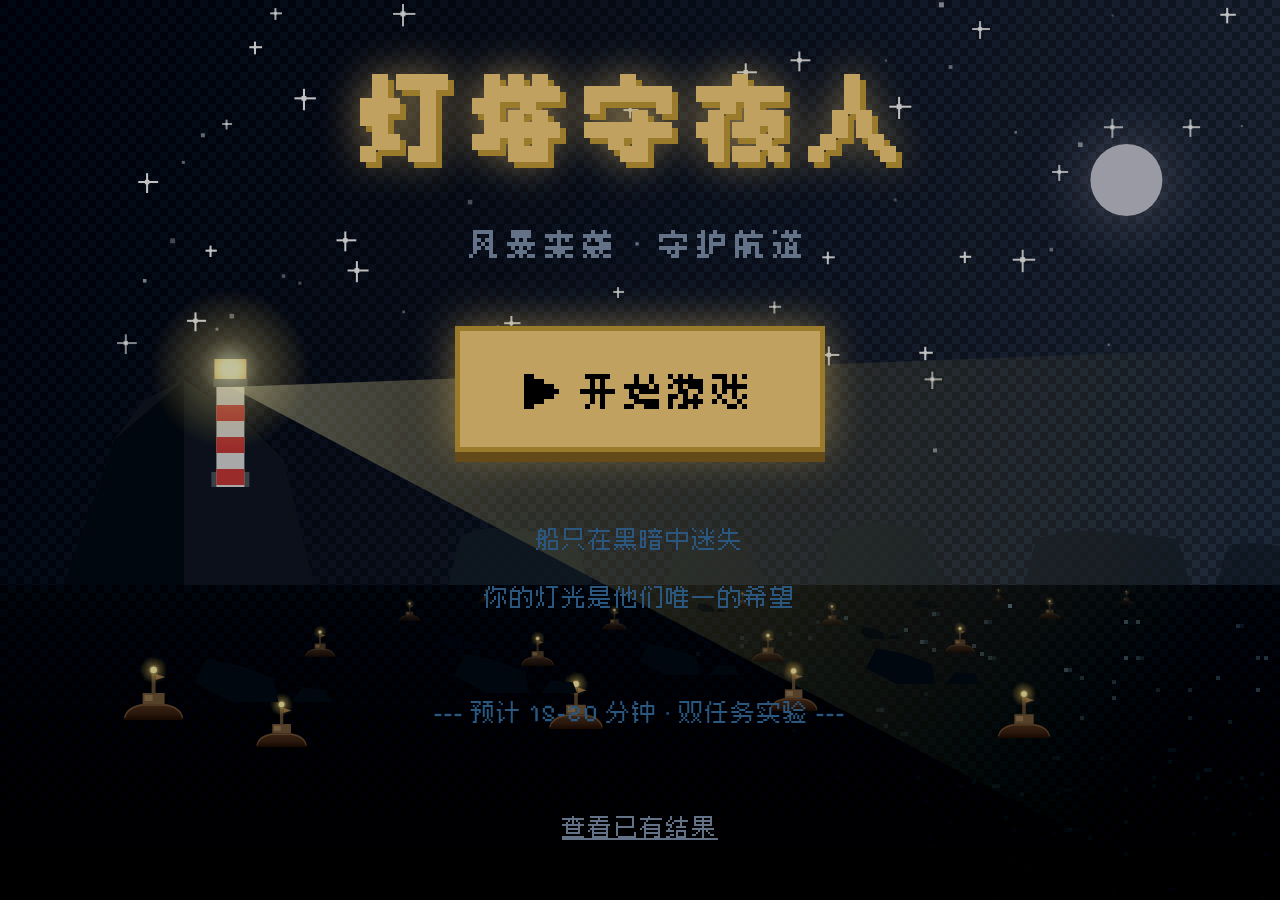
==== hw2/index.html @ 5430014e "hw2: 守灯者·风暴夜班（预注册版本） - 两个被试内实验：视觉搜索（颜色对比度改进）、变化检测（稳定空间参照改进） - README 含理论依据、变量设计、收数前预测、预注册修订记录、局限 - 纯" ====
<!DOCTYPE html>
<html lang="zh-CN">
<head>
<meta charset="UTF-8">
<meta name="viewport" content="width=device-width, initial-scale=1.0">
<title>守灯者：风暴夜班 · 注意力实验</title>
<link rel="preconnect" href="https://fonts.googleapis.com">
<link rel="preconnect" href="https://fonts.gstatic.com" crossorigin>
<link href="https://fonts.googleapis.com/css2?family=Pixelify+Sans:wght@400;600;700&family=Press+Start+2P&display=swap" rel="stylesheet">
<link rel="stylesheet" href="css/style.css">
</head>
<body>

<!-- 1. 开屏 —— 像游戏启动画面 -->
<section id="screen-welcome" class="screen active">
  <!-- 像素化海面背景Canvas -->
  <canvas id="welcome-canvas"></canvas>

  <div class="welcome-content">
    <h1 class="game-title">灯塔守夜人</h1>
    <p class="game-subtitle">风暴来袭 · 守护航道</p>
    <button id="btn-to-consent" class="game-start-btn">▶ 开始游戏</button>
    <div class="game-hint">
      船只在黑暗中迷失<br>
      你的灯光是他们唯一的希望<br><br>
      --- 预计 15-20 分钟 · 双任务实验 ---<br><br>
      <a href="results.html" style="color:#8b9bb4; text-decoration:underline;">查看已有结果</a>
    </div>
  </div>
</section>

<!-- 2. 知情同意 -->
<section id="screen-consent" class="screen">
  <canvas id="consent-canvas" class="bg-canvas"></canvas>
  <div class="panel wide">
    <h2 class="title small">知情同意书</h2>
    <div class="consent-body">
      <p>您将参加一项关于视觉注意力与情景监控的心理学研究。研究包括两个任务：信号灯搜索任务、航海图变化监测任务。</p>
      <p>实验不涉及生理测量、摄像头或麦克风采集，不收集个人身份信息。我们仅记录匿名编号、按键反应、正确率与反应时等行为数据。</p>
      <p>数据仅用于课程作业分析，结果以匿名汇总形式呈现。参与完全自愿，您可随时退出，不会有任何不利影响。</p>
      <p>如有疑问或感到不适，可立即关闭页面退出实验。</p>
    </div>
    <label class="check">
      <input type="checkbox" id="consent-check">
      <span>我已阅读并同意参与本次实验</span>
    </label>
    <div class="actions">
      <button id="btn-consent-ok" class="btn primary" disabled>同意并继续</button>
      <button id="btn-consent-back" class="btn ghost">返回</button>
    </div>
  </div>
</section>

<!-- 3. 匿名编号 -->
<section id="screen-participant" class="screen">
  <canvas id="participant-canvas" class="bg-canvas"></canvas>
  <div class="panel">
    <h2 class="title small">守夜人登记</h2>
    <p class="hint">请输入您的匿名编号<br>（建议使用学号后4位数字）</p>
    <input type="text" id="participant-id" class="input" maxlength="20" placeholder="输入编号..." autocomplete="off">
    <p id="participant-error" class="error hidden">请输入非空编号</p>
    <div class="actions">
      <button id="btn-participant-ok" class="btn primary">确认开始</button>
      <button id="btn-participant-back" class="btn ghost">返回</button>
    </div>
  </div>
</section>

<!-- 4. 实验区域 -->
<section id="screen-experiment" class="screen">
  <div id="exp-stage-wrap">
    <canvas id="stage" width="1600" height="900"></canvas>
    <div id="exp-overlay" class="overlay hidden">
      <div class="overlay-inner">
        <h3 id="overlay-title">准备中…</h3>
        <p id="overlay-text"></p>
      </div>
    </div>
  </div>
  <div id="exp-footer">
    <span id="exp-progress">试次 0 / 0</span>
    <span id="exp-hint-text">请使用键盘按键作答</span>
  </div>
</section>

<!-- 5. 结果页 -->
<section id="screen-result" class="screen">
  <canvas id="result-canvas" class="bg-canvas"></canvas>
  <div class="panel">
    <h2 class="title small">值班完成</h2>
    <p id="result-text" class="hint">天色渐亮<br>风暴已过<br>感谢你守护航道安全</p>
    <div id="result-summary" class="meta"></div>
    <div class="actions">
      <button id="btn-result-again" class="btn ghost">重新开始</button>
    </div>
  </div>
</section>

<script>
  // 网址加 ?test=1 进入测试模式（上传记为 test_*）
  if (new URLSearchParams(location.search).get('test') === '1') {
    sessionStorage.setItem('test_mode', '1');
  }
</script>
<script src="js/config.js"></script>
<script src="js/common.js"></script>
<script src="js/welcome.js"></script>
<script src="js/app.js"></script>
</body>
</html>
---- hw2/css/style.css ----
/* 守灯者：风暴夜班 —— 真正的像素风格 */

/* 引入像素字体 */
@import url('https://fonts.googleapis.com/css2?family=Press+Start+2P&display=swap');

/* 中文像素字体（Fusion Pixel，OFL 许可，见 assets/fonts/OFL.txt） */
/* 粗颗粒版：用于标题 */
@font-face {
  font-family: 'FusionPixel';
  src: url('../assets/fonts/fusion-pixel-8px-proportional-zh_hans.otf.woff2') format('woff2');
  font-display: swap;
}
/* 细颗粒版：用于正文，同样大小下更清楚 */
@font-face {
  font-family: 'FusionPixelFine';
  src: url('../assets/fonts/fusion-pixel-12px-proportional-zh_hans.otf.woff2') format('woff2');
  font-display: swap;
}

* {
  box-sizing: border-box;
  margin: 0;
  padding: 0;
}

html, body {
  width: 100%;
  height: 100%;
  background: #000;
  color: #f4d084;
  font-family: 'Pixelify Sans', 'FusionPixelFine', 'FusionPixel', 'PingFang SC', monospace;
  font-size: 32px;
  overflow: hidden;
  image-rendering: pixelated;
  image-rendering: -moz-crisp-edges;
  image-rendering: crisp-edges;
  -webkit-font-smoothing: none;
  -moz-osx-font-smoothing: grayscale;
  text-rendering: geometricPrecision;
  transform: translateZ(0);
  backface-visibility: hidden;
  filter: contrast(1.1) brightness(0.85);
}

*, *::before, *::after {
  -webkit-font-smoothing: none;
  -moz-osx-font-smoothing: grayscale;
  text-rendering: geometricPrecision;
  image-rendering: pixelated;
}

/* ========== 像素化海面背景（开屏专用） ========== */
.pixel-ocean-bg {
  position: fixed;
  inset: 0;
  background:
    linear-gradient(180deg,
      #0a0e17 0%,
      #1a2840 40%,
      #2B4F6F 70%,
      #1a3a52 100%
    );
  z-index: -1;
}

.pixel-ocean-bg::before {
  content: '';
  position: absolute;
  inset: 0;
  background-image:
    repeating-linear-gradient(
      0deg,
      transparent,
      transparent 4px,
      rgba(255, 255, 255, 0.03) 4px,
      rgba(255, 255, 255, 0.03) 8px
    ),
    repeating-linear-gradient(
      90deg,
      transparent,
      transparent 4px,
      rgba(255, 255, 255, 0.03) 4px,
      rgba(255, 255, 255, 0.03) 8px
    );
  opacity: 0.6;
}

/* 动态星星 */
.stars {
  position: absolute;
  width: 100%;
  height: 60%;
  top: 0;
}

.star {
  position: absolute;
  width: 2px;
  height: 2px;
  background: #fff;
  box-shadow: 0 0 4px #fff;
  animation: twinkle 3s ease-in-out infinite;
}

@keyframes twinkle {
  0%, 100% { opacity: 0.3; }
  50% { opacity: 1; }
}

/* ========== 屏幕切换 ========== */
.screen {
  display: none;
  width: 100%;
  height: 100%;
  align-items: center;
  justify-content: center;
  padding: 20px;
  position: relative;
  z-index: 1;
}

.screen.active {
  display: flex;
  animation: fadeIn 0.6s ease-out;
}

@keyframes fadeIn {
  from { opacity: 0; }
  to { opacity: 1; }
}

/* ========== 通用背景Canvas ========== */
.bg-canvas {
  position: absolute;
  inset: 0;
  width: 100%;
  height: 100%;
  image-rendering: pixelated;
  z-index: 0;
}

/* 所有包含背景的screen都需要相对定位 */
#screen-consent,
#screen-participant,
#screen-result {
  position: relative;
}

#screen-consent .panel,
#screen-participant .panel,
#screen-result .panel {
  position: relative;
  z-index: 1;
}

/* ========== 开屏：像游戏启动画面 ========== */
#screen-welcome {
  flex-direction: column;
  gap: 0;
  text-align: center;
  padding: 0;
  position: relative;
  overflow: hidden;
}

#welcome-canvas {
  position: absolute;
  inset: 0;
  width: 100%;
  height: 100%;
  image-rendering: pixelated;
  z-index: 0;
}

.welcome-content {
  position: relative;
  z-index: 1;
  display: flex;
  flex-direction: column;
  align-items: center;
  justify-content: center;
  height: 100%;
  width: 100%;
}

.game-title {
  font-size: 96px;
  color: #f4d084;
  letter-spacing: 16px;
  margin-bottom: 32px;
  text-shadow:
    6px 6px 0 #C8A44A,
    0 0 40px rgba(244, 208, 132, 0.8);
  animation: titleGlow 2s ease-in-out infinite;
  -webkit-font-smoothing: none;
  -moz-osx-font-smoothing: grayscale;
  text-rendering: geometricPrecision;
  transform: scale(1.0);
  image-rendering: pixelated;
}

@keyframes titleGlow {
  0%, 100% {
    text-shadow:
      4px 4px 0 #C8A44A,
      0 0 20px rgba(244, 208, 132, 0.6);
  }
  50% {
    text-shadow:
      4px 4px 0 #C8A44A,
      0 0 40px rgba(244, 208, 132, 0.9);
  }
}

.game-subtitle {
  font-size: 32px;
  color: #8b9bb4;
  letter-spacing: 6px;
  margin-bottom: 60px;
}

.game-start-btn {
  font-family: 'Pixelify Sans', 'FusionPixel', 'PingFang SC', monospace;
  font-size: 40px;
  padding: 28px 64px;
  background: #f4d084;
  color: #0a0e17;
  border: 5px solid #C8A44A;
  cursor: pointer;
  box-shadow:
    0 10px 0 #8b6d34,
    0 0 40px rgba(244, 208, 132, 0.6);
  transition: all 0.1s;
  letter-spacing: 4px;
}

.game-start-btn:hover {
  transform: translateY(-4px);
  box-shadow:
    0 12px 0 #8b6d34,
    0 0 50px rgba(244, 208, 132, 0.8);
}

.game-start-btn:active {
  transform: translateY(4px);
  box-shadow:
    0 4px 0 #8b6d34,
    0 0 20px rgba(244, 208, 132, 0.4);
}

.game-hint {
  margin-top: 60px;
  font-size: 24px;
  color: #4A7BA7;
  letter-spacing: 2px;
  line-height: 2.4;
}

/* ========== 像素对话框风格面板 ========== */
.panel {
  background: #0d1521;
  border: 4px solid #C8A44A;
  box-shadow:
    0 0 0 4px #1a2332,
    inset 0 0 0 4px rgba(200, 164, 74, 0.2),
    0 8px 40px rgba(0, 0, 0, 0.8);
  padding: 32px 40px;
  max-width: 700px;
  width: 85%;
  max-height: 80vh;
  overflow-y: auto;
  font-size: 24px;
  line-height: 2.4;
}

.panel.wide {
  max-width: 850px;
}

/* ========== 标题 ========== */
.title {
  font-size: 48px;
  color: #f4d084;
  margin-bottom: 28px;
  text-align: center;
  letter-spacing: 5px;
  -webkit-font-smoothing: none;
  -moz-osx-font-smoothing: grayscale;
  text-rendering: geometricPrecision;
  transform: scale(1.0);
}

.title.small {
  font-size: 40px;
  margin-bottom: 24px;
  -webkit-font-smoothing: none;
  -moz-osx-font-smoothing: grayscale;
  text-rendering: geometricPrecision;
}

/* ========== 文本内容 ========== */
.subtitle {
  font-size: 24px;
  color: #8b9bb4;
  margin-bottom: 20px;
  text-align: center;
  letter-spacing: 2px;
  -webkit-font-smoothing: none;
  -moz-osx-font-smoothing: grayscale;
  text-rendering: geometricPrecision;
  transform: scale(1.0);
}

.hint {
  font-size: 24px;
  color: #8b9bb4;
  margin-bottom: 24px;
  line-height: 2.6;
  text-align: center;
  -webkit-font-smoothing: none;
  -moz-osx-font-smoothing: grayscale;
  text-rendering: geometricPrecision;
  transform: scale(1.0);
}

.meta {
  background: rgba(0, 0, 0, 0.5);
  border: 2px solid #4A7BA7;
  padding: 20px 24px;
  margin-bottom: 28px;
  font-size: 24px;
  line-height: 2.4;
  color: #c9d9e8;
}

.meta p {
  margin-bottom: 8px;
}

.meta strong {
  color: #f4d084;
}

/* ========== 同意书 ========== */
.consent-body {
  font-size: 24px;
  line-height: 2.8;
  color: #c9d9e8;
  margin-bottom: 28px;
  -webkit-font-smoothing: none;
  -moz-osx-font-smoothing: grayscale;
  text-rendering: geometricPrecision;
  transform: scale(1.0);
}

.consent-body p {
  margin-bottom: 16px;
  text-indent: 2em;
}

.check {
  display: flex;
  align-items: flex-start;
  gap: 20px;
  font-size: 24px;
  color: #f4d084;
  background: rgba(0, 0, 0, 0.5);
  border: 3px solid #4A7BA7;
  padding: 20px;
  cursor: pointer;
  margin-bottom: 28px;
  transition: all 0.2s;
  -webkit-font-smoothing: none;
  -moz-osx-font-smoothing: grayscale;
  text-rendering: geometricPrecision;
  transform: scale(1.0);
}

.check:hover {
  border-color: #C8A44A;
  background: rgba(200, 164, 74, 0.1);
}

.check input {
  width: 24px;
  height: 24px;
  margin-top: 2px;
  cursor: pointer;
  accent-color: #C8A44A;
}

/* ========== 输入框 ========== */
.input {
  width: 100%;
  padding: 20px 24px;
  font-size: 32px;
  font-family: 'Pixelify Sans', 'FusionPixelFine', 'FusionPixel', 'PingFang SC', monospace;
  color: #f4d084;
  background: rgba(0, 0, 0, 0.7);
  border: 4px solid #4A7BA7;
  outline: none;
  margin-bottom: 20px;
  letter-spacing: 3px;
  -webkit-font-smoothing: none;
  -moz-osx-font-smoothing: grayscale;
  text-rendering: geometricPrecision;
  transform: scale(1.0);
}

.input:focus {
  border-color: #C8A44A;
  box-shadow:
    0 0 0 2px rgba(200, 164, 74, 0.3),
    inset 0 0 20px rgba(200, 164, 74, 0.1);
}

.input::placeholder {
  color: #4A7BA7;
  opacity: 0.6;
}

.error {
  color: #ff6b6b;
  font-size: 24px;
  margin-bottom: 20px;
  text-align: center;
}

.hidden {
  display: none !important;
}

/* ========== 按钮 ========== */
.actions {
  display: flex;
  gap: 16px;
  flex-wrap: wrap;
  justify-content: center;
  margin-top: 24px;
}

.btn {
  padding: 20px 40px;
  font-size: 32px;
  font-family: 'Pixelify Sans', 'FusionPixel', 'PingFang SC', monospace;
  border: 4px solid transparent;
  cursor: pointer;
  transition: all 0.1s;
  letter-spacing: 2px;
  box-shadow: 0 8px 0 rgba(0, 0, 0, 0.5);
  -webkit-font-smoothing: none;
  -moz-osx-font-smoothing: grayscale;
  text-rendering: geometricPrecision;
  transform: scale(1.0);
}

.btn:active {
  transform: translateY(4px);
  box-shadow: 0 2px 0 rgba(0, 0, 0, 0.5);
}

.btn.primary {
  background: #C8A44A;
  color: #0a0e17;
  border-color: #f4d084;
}

.btn.primary:hover:not(:disabled) {
  background: #f4d084;
  box-shadow:
    0 6px 0 rgba(0, 0, 0, 0.5),
    0 0 20px rgba(200, 164, 74, 0.6);
}

.btn.ghost {
  background: transparent;
  color: #8b9bb4;
  border-color: #4A7BA7;
}

.btn.ghost:hover {
  color: #c9d9e8;
  border-color: #C8A44A;
  background: rgba(200, 164, 74, 0.1);
}

.btn:disabled {
  opacity: 0.4;
  cursor: not-allowed;
  filter: grayscale(0.8);
}

/* ========== 实验区域 ========== */
#screen-experiment {
  flex-direction: column;
  padding: 0;
  background: #000;
}

#exp-stage-wrap {
  position: relative;
  flex: 1 1 auto;
  width: 100%;
  display: flex;
  align-items: center;
  justify-content: center;
  overflow: hidden;
  background: #000;
}

#stage {
  background: #000;
  max-width: 100%;
  max-height: 100%;
  object-fit: contain;
  cursor: crosshair;
  image-rendering: pixelated;
}

/* ========== 底部状态栏 ========== */
#exp-footer {
  flex: 0 0 auto;
  height: 64px;
  display: flex;
  align-items: center;
  justify-content: space-between;
  padding: 0 32px;
  background: #0a0e17;
  border-top: 4px solid #C8A44A;
  font-size: 24px;
  letter-spacing: 1px;
  box-shadow: 0 -8px 30px rgba(0, 0, 0, 0.8);
}

#exp-progress {
  color: #f4d084;
}

#exp-hint-text {
  color: #8b9bb4;
}

/* ========== 遮罩层 ========== */
.overlay {
  position: absolute;
  inset: 0;
  background: rgba(0, 0, 0, 0.9);
  display: flex;
  align-items: center;
  justify-content: center;
  text-align: center;
  pointer-events: none;
  z-index: 100;
}

.overlay-inner {
  background: #0d1521;
  border: 4px solid #C8A44A;
  padding: 40px 60px;
  box-shadow:
    0 0 0 4px #1a2332,
    0 0 40px rgba(200, 164, 74, 0.6);
}

.overlay-inner h3 {
  font-size: 40px;
  margin-bottom: 24px;
  color: #f4d084;
  letter-spacing: 3px;
}

.overlay-inner p {
  font-size: 24px;
  color: #c9d9e8;
  line-height: 2.4;
  letter-spacing: 1px;
}

/* ========== 滚动条 ========== */
.panel::-webkit-scrollbar {
  width: 12px;
}

.panel::-webkit-scrollbar-track {
  background: rgba(0, 0, 0, 0.5);
  border-left: 2px solid #4A7BA7;
}

.panel::-webkit-scrollbar-thumb {
  background: #4A7BA7;
  border: 2px solid #0d1521;
}

.panel::-webkit-scrollbar-thumb:hover {
  background: #C8A44A;
}

/* ========== 响应式 ========== */
@media (max-width: 768px) {
  .game-title {
    font-size: 40px;
    margin-bottom: 32px;
  }

  .game-subtitle {
    font-size: 24px;
    margin-bottom: 48px;
  }

  .game-start-btn {
    font-size: 24px;
    padding: 16px 32px;
  }

  .panel {
    padding: 28px 32px;
    font-size: 24px;
  }

  .title {
    font-size: 24px;
  }
}

/* 标题保留粗颗粒（8px 设计），正文使用细颗粒（12px 设计） */
.title,
.title.small,
.game-title,
.game-subtitle {
  font-family: 'Pixelify Sans', 'FusionPixel', 'PingFang SC', monospace;
}
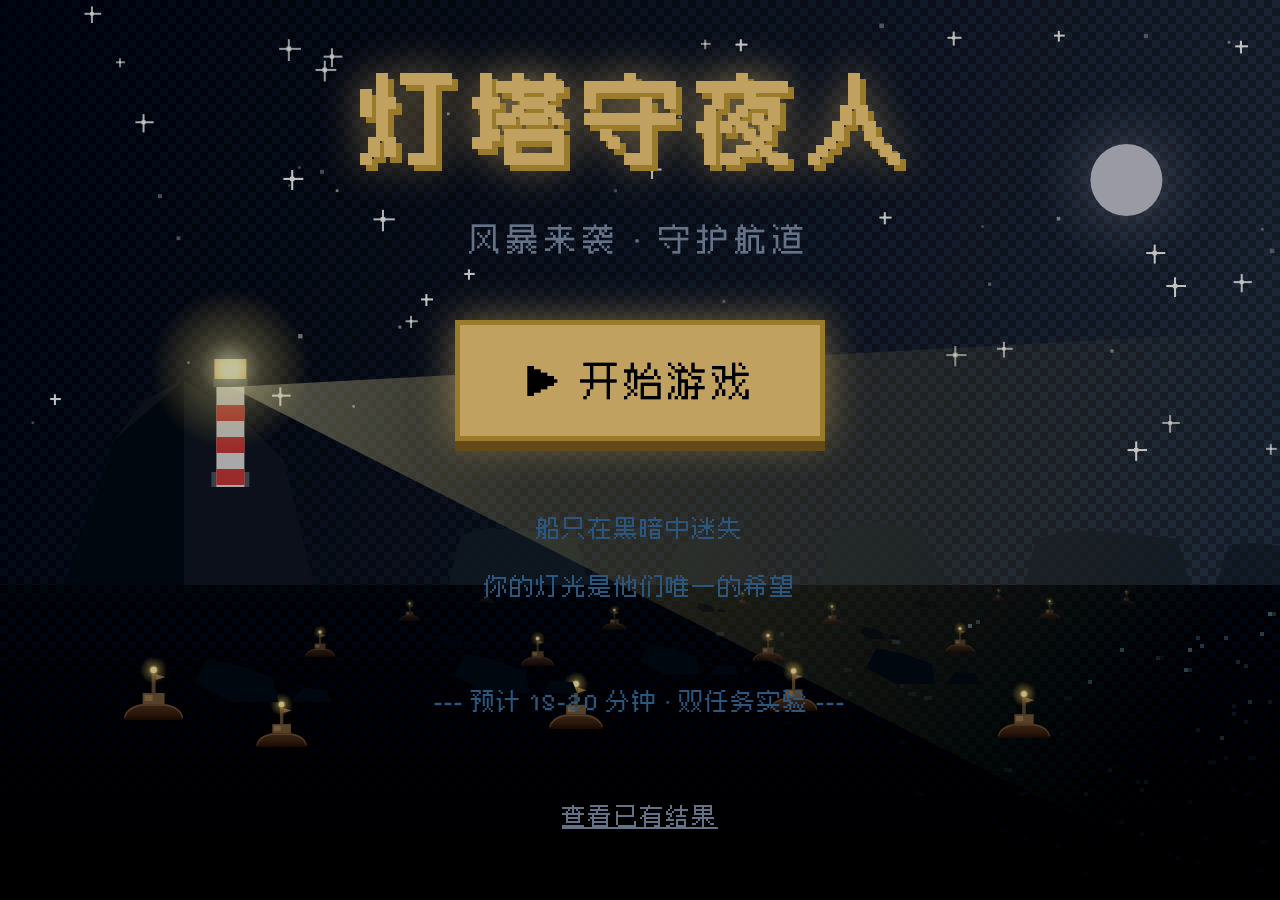
==== commit 91ba3347: "hw2: 资源加版本号，避免缓存旧样式" ====
--- a/hw2/index.html
+++ b/hw2/index.html
@@ -7,7 +7,7 @@
 <link rel="preconnect" href="https://fonts.googleapis.com">
 <link rel="preconnect" href="https://fonts.gstatic.com" crossorigin>
 <link href="https://fonts.googleapis.com/css2?family=Pixelify+Sans:wght@400;600;700&family=Press+Start+2P&display=swap" rel="stylesheet">
-<link rel="stylesheet" href="css/style.css">
+<link rel="stylesheet" href="css/style.css?v=20261104b">
 </head>
 <body>
 
@@ -102,9 +102,9 @@
     sessionStorage.setItem('test_mode', '1');
   }
 </script>
-<script src="js/config.js"></script>
-<script src="js/common.js"></script>
-<script src="js/welcome.js"></script>
-<script src="js/app.js"></script>
+<script src="js/config.js?v=20261104b"></script>
+<script src="js/common.js?v=20261104b"></script>
+<script src="js/welcome.js?v=20261104b"></script>
+<script src="js/app.js?v=20261104b"></script>
 </body>
 </html>
--- a/hw2/css/style.css
+++ b/hw2/css/style.css
@@ -28,13 +28,13 @@
   height: 100%;
   background: #000;
   color: #f4d084;
-  font-family: 'Pixelify Sans', 'FusionPixelFine', 'FusionPixel', 'PingFang SC', monospace;
+  font-family: -apple-system, 'PingFang SC', 'Hiragino Sans GB', 'Microsoft YaHei', sans-serif;
   font-size: 32px;
   overflow: hidden;
   image-rendering: pixelated;
   image-rendering: -moz-crisp-edges;
   image-rendering: crisp-edges;
-  -webkit-font-smoothing: none;
+  -webkit-font-smoothing: antialiased;
   -moz-osx-font-smoothing: grayscale;
   text-rendering: geometricPrecision;
   transform: translateZ(0);
@@ -43,7 +43,7 @@
 }
 
 *, *::before, *::after {
-  -webkit-font-smoothing: none;
+  -webkit-font-smoothing: antialiased;
   -moz-osx-font-smoothing: grayscale;
   text-rendering: geometricPrecision;
   image-rendering: pixelated;
@@ -192,7 +192,7 @@
     6px 6px 0 #C8A44A,
     0 0 40px rgba(244, 208, 132, 0.8);
   animation: titleGlow 2s ease-in-out infinite;
-  -webkit-font-smoothing: none;
+  -webkit-font-smoothing: antialiased;
   -moz-osx-font-smoothing: grayscale;
   text-rendering: geometricPrecision;
   transform: scale(1.0);
@@ -220,7 +220,7 @@
 }
 
 .game-start-btn {
-  font-family: 'Pixelify Sans', 'FusionPixel', 'PingFang SC', monospace;
+  font-family: -apple-system, 'PingFang SC', 'Hiragino Sans GB', 'Microsoft YaHei', sans-serif;
   font-size: 40px;
   padding: 28px 64px;
   background: #f4d084;
@@ -284,7 +284,7 @@
   margin-bottom: 28px;
   text-align: center;
   letter-spacing: 5px;
-  -webkit-font-smoothing: none;
+  -webkit-font-smoothing: antialiased;
   -moz-osx-font-smoothing: grayscale;
   text-rendering: geometricPrecision;
   transform: scale(1.0);
@@ -293,7 +293,7 @@
 .title.small {
   font-size: 40px;
   margin-bottom: 24px;
-  -webkit-font-smoothing: none;
+  -webkit-font-smoothing: antialiased;
   -moz-osx-font-smoothing: grayscale;
   text-rendering: geometricPrecision;
 }
@@ -305,7 +305,7 @@
   margin-bottom: 20px;
   text-align: center;
   letter-spacing: 2px;
-  -webkit-font-smoothing: none;
+  -webkit-font-smoothing: antialiased;
   -moz-osx-font-smoothing: grayscale;
   text-rendering: geometricPrecision;
   transform: scale(1.0);
@@ -317,7 +317,7 @@
   margin-bottom: 24px;
   line-height: 2.6;
   text-align: center;
-  -webkit-font-smoothing: none;
+  -webkit-font-smoothing: antialiased;
   -moz-osx-font-smoothing: grayscale;
   text-rendering: geometricPrecision;
   transform: scale(1.0);
@@ -347,7 +347,7 @@
   line-height: 2.8;
   color: #c9d9e8;
   margin-bottom: 28px;
-  -webkit-font-smoothing: none;
+  -webkit-font-smoothing: antialiased;
   -moz-osx-font-smoothing: grayscale;
   text-rendering: geometricPrecision;
   transform: scale(1.0);
@@ -370,7 +370,7 @@
   cursor: pointer;
   margin-bottom: 28px;
   transition: all 0.2s;
-  -webkit-font-smoothing: none;
+  -webkit-font-smoothing: antialiased;
   -moz-osx-font-smoothing: grayscale;
   text-rendering: geometricPrecision;
   transform: scale(1.0);
@@ -394,14 +394,14 @@
   width: 100%;
   padding: 20px 24px;
   font-size: 32px;
-  font-family: 'Pixelify Sans', 'FusionPixelFine', 'FusionPixel', 'PingFang SC', monospace;
+  font-family: -apple-system, 'PingFang SC', 'Hiragino Sans GB', 'Microsoft YaHei', sans-serif;
   color: #f4d084;
   background: rgba(0, 0, 0, 0.7);
   border: 4px solid #4A7BA7;
   outline: none;
   margin-bottom: 20px;
   letter-spacing: 3px;
-  -webkit-font-smoothing: none;
+  -webkit-font-smoothing: antialiased;
   -moz-osx-font-smoothing: grayscale;
   text-rendering: geometricPrecision;
   transform: scale(1.0);
@@ -442,13 +442,13 @@
 .btn {
   padding: 20px 40px;
   font-size: 32px;
-  font-family: 'Pixelify Sans', 'FusionPixel', 'PingFang SC', monospace;
+  font-family: -apple-system, 'PingFang SC', 'Hiragino Sans GB', 'Microsoft YaHei', sans-serif;
   border: 4px solid transparent;
   cursor: pointer;
   transition: all 0.1s;
   letter-spacing: 2px;
   box-shadow: 0 8px 0 rgba(0, 0, 0, 0.5);
-  -webkit-font-smoothing: none;
+  -webkit-font-smoothing: antialiased;
   -moz-osx-font-smoothing: grayscale;
   text-rendering: geometricPrecision;
   transform: scale(1.0);
@@ -627,5 +627,17 @@
 .title.small,
 .game-title,
 .game-subtitle {
-  font-family: 'Pixelify Sans', 'FusionPixel', 'PingFang SC', monospace;
-}
+  font-family: -apple-system, 'PingFang SC', 'Hiragino Sans GB', 'Microsoft YaHei', sans-serif;
+}
+
+/* 标题保留像素风；登录页文字保持原样 */
+.title,
+.title.small,
+.game-title {
+  font-family: 'Pixelify Sans', 'FusionPixelFine', 'FusionPixel', 'PingFang SC', monospace;
+}
+.game-subtitle,
+.game-hint,
+.game-start-btn {
+  font-family: 'Pixelify Sans', 'FusionPixelFine', 'FusionPixel', 'PingFang SC', monospace;
+}
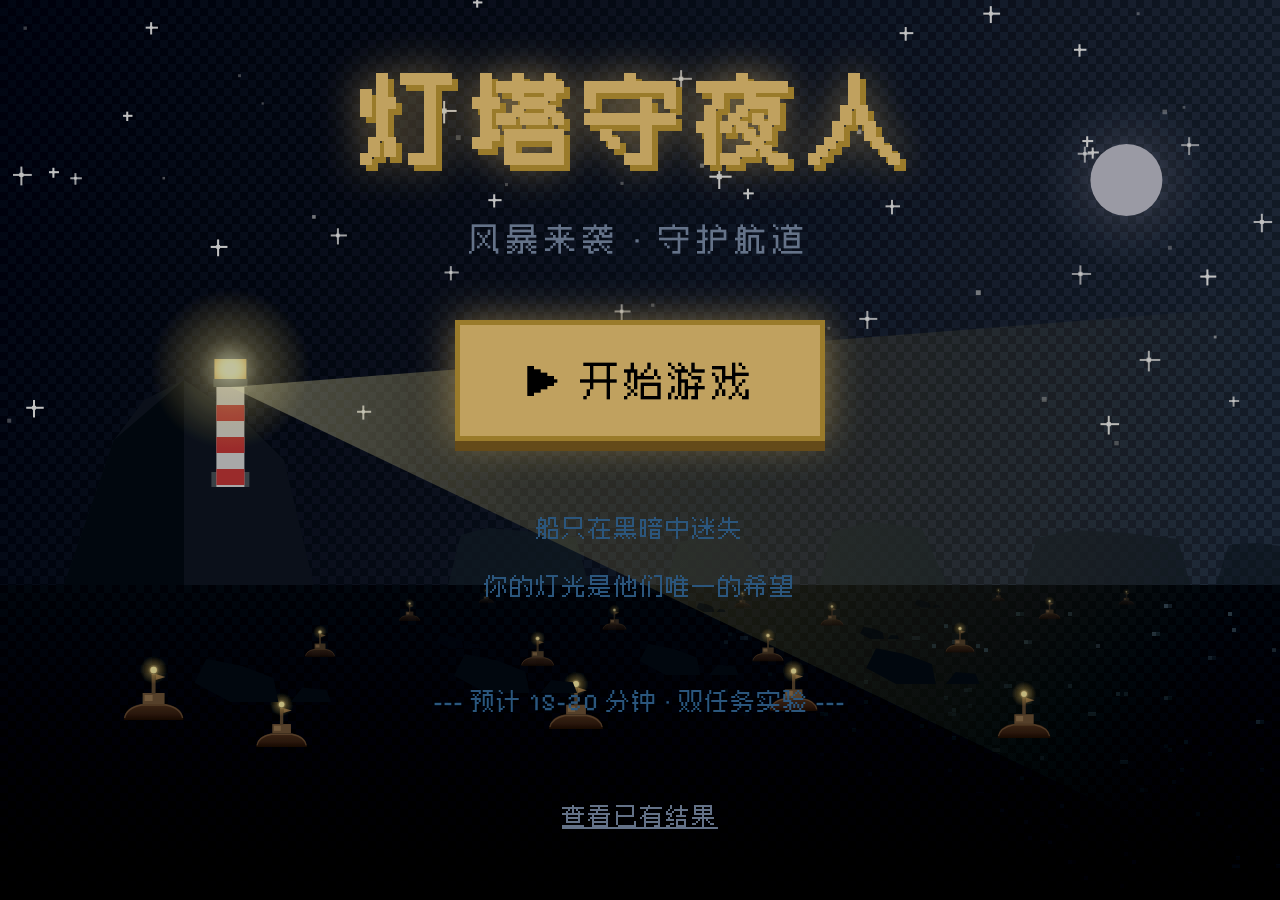
==== commit 3b3d405b: "hw2: 主标题恢复像素风" ====
--- a/hw2/index.html
+++ b/hw2/index.html
@@ -7,7 +7,7 @@
 <link rel="preconnect" href="https://fonts.googleapis.com">
 <link rel="preconnect" href="https://fonts.gstatic.com" crossorigin>
 <link href="https://fonts.googleapis.com/css2?family=Pixelify+Sans:wght@400;600;700&family=Press+Start+2P&display=swap" rel="stylesheet">
-<link rel="stylesheet" href="css/style.css?v=20261104b">
+<link rel="stylesheet" href="css/style.css?v=20261104c">
 </head>
 <body>
 
@@ -102,9 +102,9 @@
     sessionStorage.setItem('test_mode', '1');
   }
 </script>
-<script src="js/config.js?v=20261104b"></script>
-<script src="js/common.js?v=20261104b"></script>
-<script src="js/welcome.js?v=20261104b"></script>
-<script src="js/app.js?v=20261104b"></script>
+<script src="js/config.js?v=20261104c"></script>
+<script src="js/common.js?v=20261104c"></script>
+<script src="js/welcome.js?v=20261104c"></script>
+<script src="js/app.js?v=20261104c"></script>
 </body>
 </html>
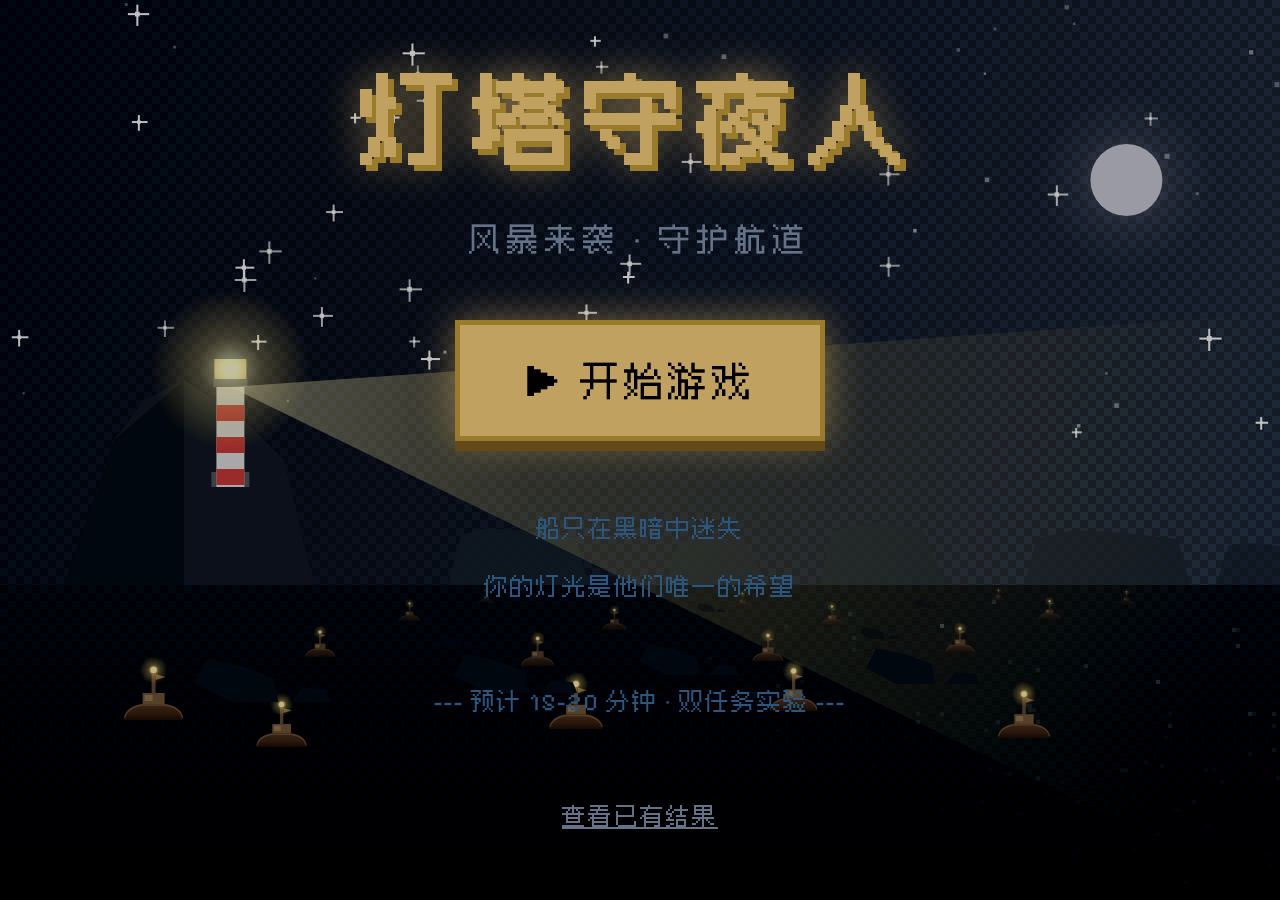
==== commit c1eb785a: "hw2: 主标题字体强制生效" ====
--- a/hw2/index.html
+++ b/hw2/index.html
@@ -7,7 +7,7 @@
 <link rel="preconnect" href="https://fonts.googleapis.com">
 <link rel="preconnect" href="https://fonts.gstatic.com" crossorigin>
 <link href="https://fonts.googleapis.com/css2?family=Pixelify+Sans:wght@400;600;700&family=Press+Start+2P&display=swap" rel="stylesheet">
-<link rel="stylesheet" href="css/style.css?v=20261104c">
+<link rel="stylesheet" href="css/style.css?v=20261104d">
 </head>
 <body>
 
@@ -102,9 +102,9 @@
     sessionStorage.setItem('test_mode', '1');
   }
 </script>
-<script src="js/config.js?v=20261104c"></script>
-<script src="js/common.js?v=20261104c"></script>
-<script src="js/welcome.js?v=20261104c"></script>
-<script src="js/app.js?v=20261104c"></script>
+<script src="js/config.js?v=20261104d"></script>
+<script src="js/common.js?v=20261104d"></script>
+<script src="js/welcome.js?v=20261104d"></script>
+<script src="js/app.js?v=20261104d"></script>
 </body>
 </html>
